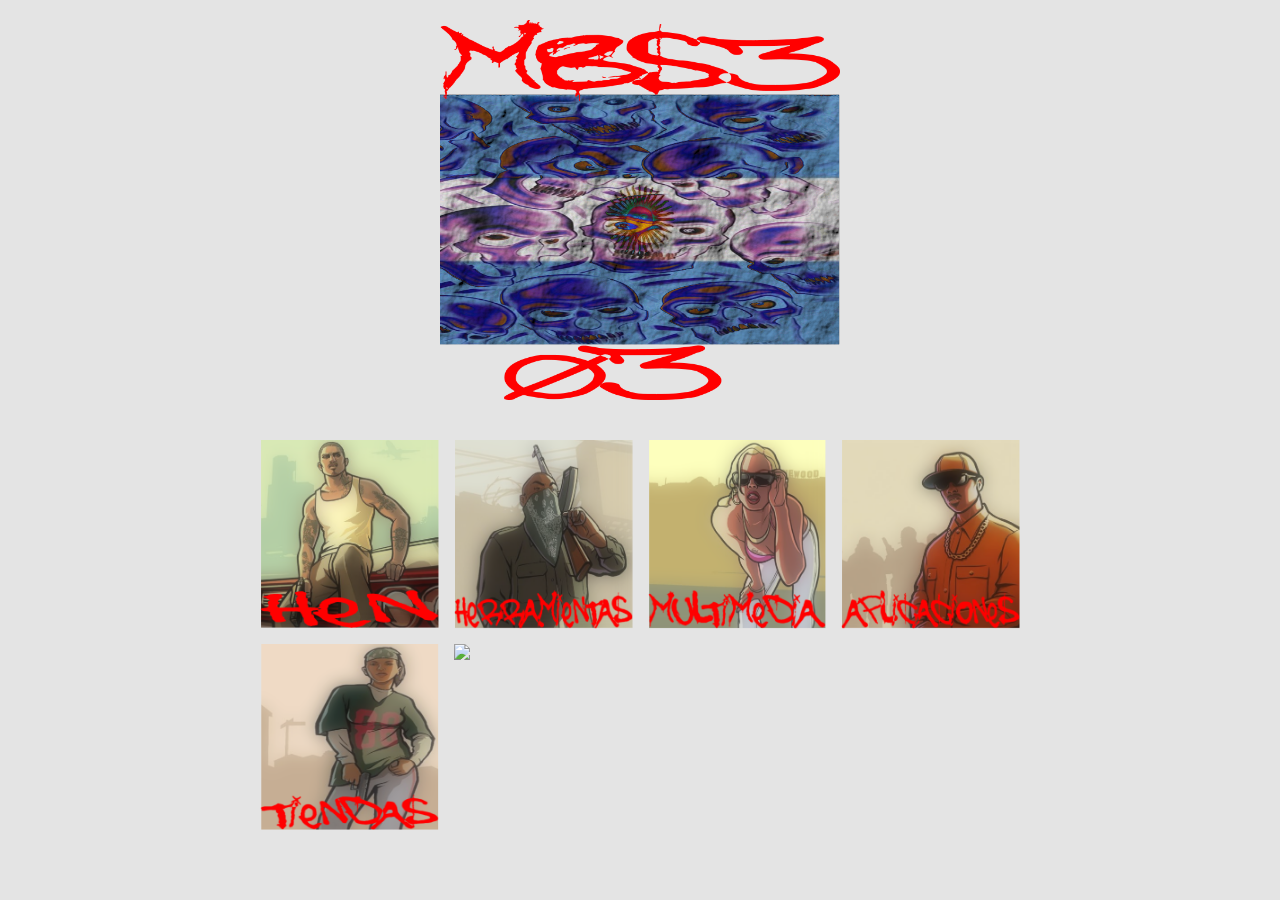
==== index.html @ 14c273bd "Initial commit" ====
<!DOCTYPE html>
<html lang="es">
<head>
    <meta charset="UTF-8">
    <title>MBG PS3 STORE</title>
    <link rel="stylesheet" href="style.css">
</head>
<body>

    <header class="banner-container">
        <img src="assets/banner.png" alt="MBG Banner" class="banner-img">
    </header>

    <main class="store-container">
        <div class="repo-grid">
    <a href="hen.html" class="box-item"><img src="assets/hen.png" class="box-img"></a>
    <a href="herramientas.html" class="box-item"><img src="assets/herramientas.png" class="box-img"></a>
    <a href="multimedia.html" class="box-item"><img src="assets/multimedia.png" class="box-img"></a>
    <a href="aplicaciones.html" class="box-item"><img src="assets/aplicaciones.png" class="box-img"></a>
    <a href="tiendas.html" class="box-item"><img src="assets/tiendas.png" class="box-img"></a>
    <a href="modificaciones.html" class="box-item"><img src="assets/modificaciones.png" class="box-img"></a>

</div>
    </main>

</body>
</html>
---- style.css ----
* { margin: 0; padding: 0; box-sizing: border-box; }
body { 
    background-color: #e4e4e4; 
    font-family: sans-serif; 
    display: flex; 
    flex-direction: column; 
    align-items: center; 
    min-height: 100vh; 
}

/* Banner: ajusta width al tamaño exacto que quieras */
.banner-container { 
    width: 100%; 
    max-width: 400px; /* <--- Esto controla que no sea gigante */
    margin: 20px auto; 
    display: flex;
    justify-content: center;
}

.banner-img { 
    width: 100%; 
    height: auto; 
    display: block;
}

/* Grid de botones */
.store-container { 
    max-width: 800px; 
    width: 100%; 
    padding: 20px; 
}

.repo-grid { 
    display: grid; 
    grid-template-columns: repeat(auto-fit, minmax(150px, 1fr)); 
    gap: 15px; 
}

.box-item { 
    display: block; 
    transition: 0.2s; 
}

.box-item:hover { transform: scale(1.05); }
.box-img { width: 100%; height: auto; display: block; }
/* Estilos específicos para las páginas de contenido (como HEN) */
.section-title { 
    margin-top: 50px; /* Esto da espacio arriba si no hay banner */
}

.downloads-list { 
    display: flex; 
    flex-direction: column; 
    gap: 15px; 
    max-width: 700px; 
    margin: 0 auto; 
    padding: 0 20px;
}

.download-item { 
    display: flex; 
    justify-content: space-between; 
    align-items: center;
    background: #252525; 
    padding: 20px; 
    border-radius: 8px;
    color: #fff; 
    text-decoration: none; 
    border: 2px solid #333;
    font-weight: bold;
    transition: 0.3s;
}

.download-item:hover { 
    border-color: #ff0000; 
    background: #303030;
}

.btn-dl { 
    background: #ff0000; 
    padding: 10px 20px; 
    border-radius: 4px; 
    color: white; 
    font-size: 0.9rem;
}

.back-btn { 
    display: block; 
    width: 200px; 
    margin: 50px auto; 
    text-align: center;
    padding: 15px; 
    background: #333; 
    color: white; 
    text-decoration: none; 
    border-radius: 8px;
    font-weight: bold;
}

.back-btn:hover { background: #444; }
.hen-icon { 
    width: 40px; 
    height: 40px; 
    margin-right: 15px; 
    border-radius: 5px; 
}

.download-item { 
    display: flex; 
    align-items: center; /* Alinea icono, texto y botón */
    justify-content: space-between;
    background: #252525; 
    padding: 15px 20px; 
    border-radius: 8px;
    color: #fff; 
    text-decoration: none; 
    border: 2px solid #333;
    font-weight: bold;
    transition: 0.3s;
}
.version-group {
    background: #1e1e1e;
    padding: 10px;
    border-radius: 10px;
    margin-bottom: 20px;
    border: 1px solid #444;
}

.fix-item {
    margin-top: 5px;
    background: #333 !important;
    border-color: #e67e22 !important;
}

.fix-item:hover {
    border-color: #ff9f43 !important;
}
/* Estilos específicos para las páginas de contenido (herramientas) */
.tool-icon { 
    width: 45px; 
    height: 45px; 
    margin-right: 20px; 
    border-radius: 6px;
    object-fit: contain; /* Esto asegura que el logo no se deforme */
}
.warning-text {
    color: #ff0000;      /* Rojo */
    font-weight: bold;   /* En negrita para que destaque más */
    margin-right: 5px;
}
/* Estilos específicos para las páginas de contenido (tiendas) */
.store-info { 
    color: #cccccc; 
    text-align: center; 
    margin-bottom: 20px; 
    font-size: 1rem; 
}
/* Estilo especial para el pack de 15 tiendas */
.all-in-one-item {
    border: 2px solid #e67e22 !important; /* Borde naranja/dorado */
    background: #33261a !important;       /* Fondo un poco más claro */
}
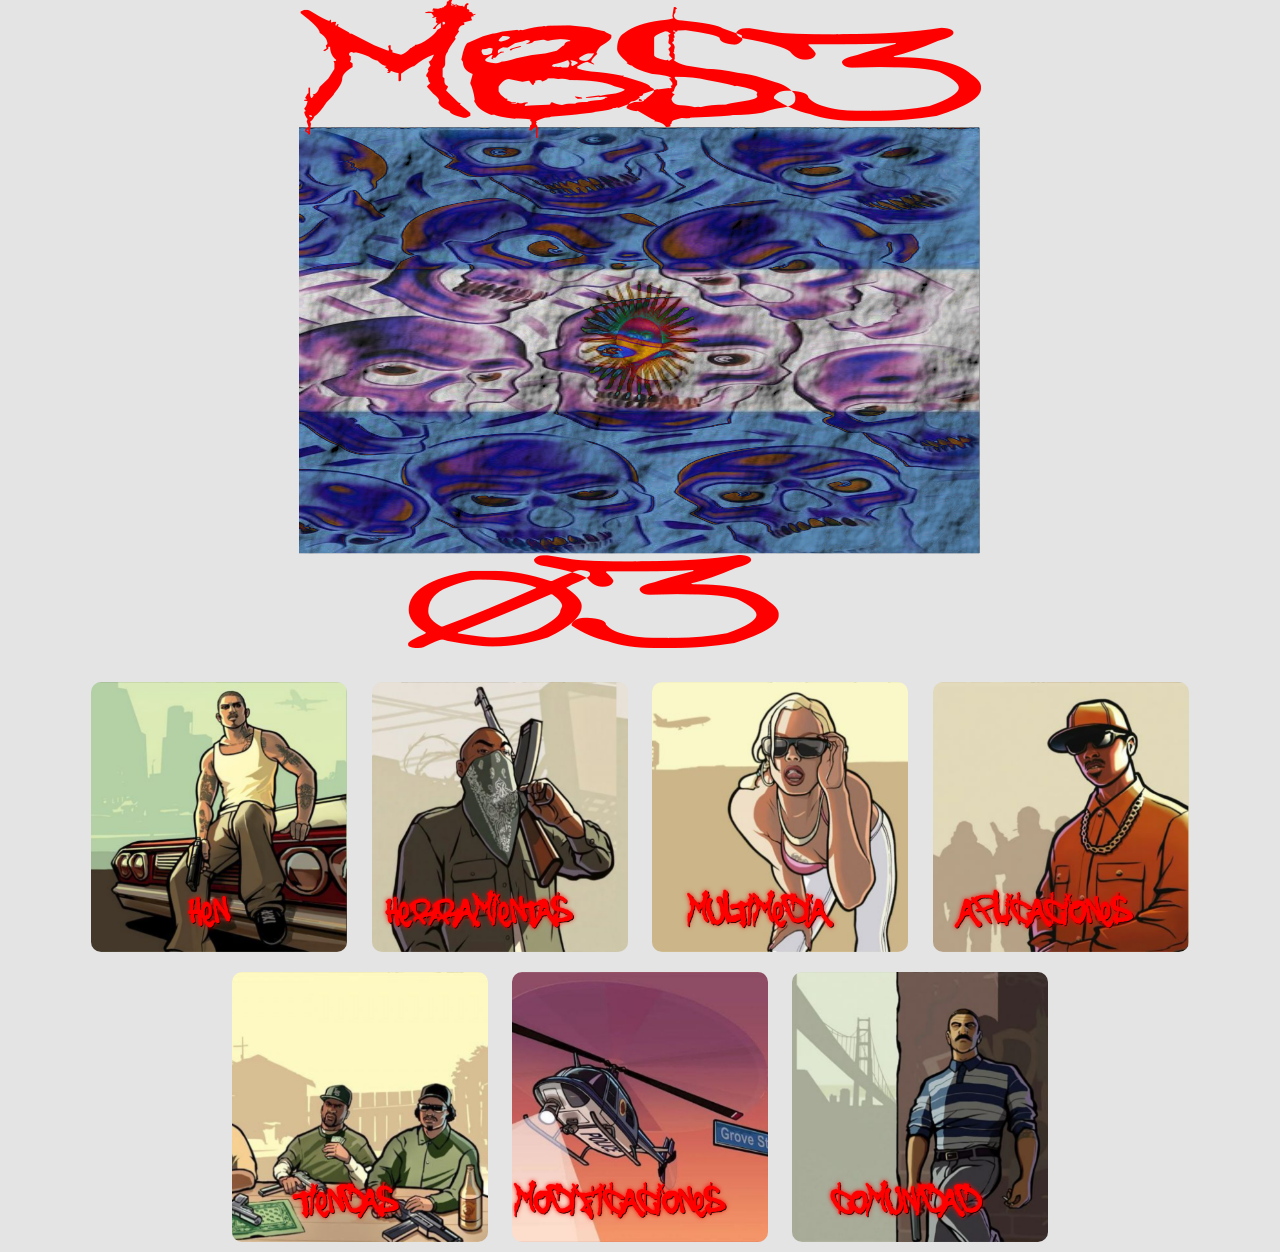
==== commit 0189cfa6: "fuap" ====
--- a/index.html
+++ b/index.html
@@ -19,6 +19,7 @@
     <a href="aplicaciones.html" class="box-item"><img src="assets/aplicaciones.png" class="box-img"></a>
     <a href="tiendas.html" class="box-item"><img src="assets/tiendas.png" class="box-img"></a>
     <a href="modificaciones.html" class="box-item"><img src="assets/modificaciones.png" class="box-img"></a>
+    <a href="comunidad.html" class="box-item"><img src="assets/comunidad.png" class="box-img"></a>
 
 </div>
     </main>
--- a/style.css
+++ b/style.css
@@ -1,162 +1,97 @@
+/* --- RESET Y BASE --- */
 * { margin: 0; padding: 0; box-sizing: border-box; }
-body { 
-    background-color: #e4e4e4; 
-    font-family: sans-serif; 
-    display: flex; 
-    flex-direction: column; 
-    align-items: center; 
-    min-height: 100vh; 
+body { background-color: #e4e4e4; font-family: sans-serif; text-align: center; }
+
+/* --- ÍNDICE (LOS 4 ICONOS EN FILA) --- */
+.repo-grid { display: block; text-align: center; margin-top: 20px; }
+
+.box-item { 
+    display: inline-block; 
+    width: 20%; 
+    margin: 10px; 
+    vertical-align: top;
+    text-decoration: none; 
 }
 
-/* Banner: ajusta width al tamaño exacto que quieras */
-.banner-container { 
-    width: 100%; 
-    max-width: 400px; /* <--- Esto controla que no sea gigante */
-    margin: 20px auto; 
-    display: flex;
-    justify-content: center;
+.box-img { width: 100%; height: auto; display: block; border-radius: 10px; }
+
+/* --- PÁGINAS DE CONTENIDO (LISTAS) --- */
+.downloads-list { width: 90%; max-width: 600px; margin: 0 auto; text-align: left; }
+
+.download-item { 
+    display: flex; /* Usamos flex solo aquí porque es más fácil para alinear icono + texto */
+    align-items: center;
+    background: #252525; 
+    padding: 12px; 
+    margin-bottom: 10px; 
+    color: #fff; 
+    text-decoration: none; 
+    border: 2px solid #333; 
+    border-radius: 6px;
 }
 
-.banner-img { 
-    width: 100%; 
-    height: auto; 
-    display: block;
+/* Tamaño fijo para los iconos pequeños dentro de las listas */
+.hen-icon, .tool-icon { 
+    width: 40px; 
+    height: 40px; 
+    margin-right: 15px; 
+    object-fit: contain; 
 }
 
-/* Grid de botones */
-.store-container { 
-    max-width: 800px; 
-    width: 100%; 
-    padding: 20px; 
+/* Botón de descarga en la lista */
+.btn-dl { 
+    margin-left: auto; /* Empuja el botón a la derecha */
+    background: #ff0000; 
+    padding: 8px 12px; 
+    color: white; 
+    text-decoration: none; 
+    font-size: 0.8rem; 
+    border-radius: 4px; 
+    font-weight: bold;
 }
 
-.repo-grid { 
-    display: grid; 
-    grid-template-columns: repeat(auto-fit, minmax(150px, 1fr)); 
-    gap: 15px; 
-}
-
-.box-item { 
-    display: block; 
-    transition: 0.2s; 
-}
-
-.box-item:hover { transform: scale(1.05); }
-.box-img { width: 100%; height: auto; display: block; }
-/* Estilos específicos para las páginas de contenido (como HEN) */
-.section-title { 
-    margin-top: 50px; /* Esto da espacio arriba si no hay banner */
-}
-
-.downloads-list { 
-    display: flex; 
-    flex-direction: column; 
-    gap: 15px; 
-    max-width: 700px; 
-    margin: 0 auto; 
-    padding: 0 20px;
-}
-
-.download-item { 
-    display: flex; 
-    justify-content: space-between; 
-    align-items: center;
-    background: #252525; 
-    padding: 20px; 
-    border-radius: 8px;
-    color: #fff; 
-    text-decoration: none; 
-    border: 2px solid #333;
-    font-weight: bold;
-    transition: 0.3s;
-}
-
-.download-item:hover { 
-    border-color: #ff0000; 
-    background: #303030;
-}
-
-.btn-dl { 
-    background: #ff0000; 
-    padding: 10px 20px; 
-    border-radius: 4px; 
-    color: white; 
-    font-size: 0.9rem;
-}
-
+/* --- BOTÓN VOLVER --- */
 .back-btn { 
     display: block; 
-    width: 200px; 
-    margin: 50px auto; 
-    text-align: center;
-    padding: 15px; 
+    width: 150px; 
+    margin: 30px auto; 
+    padding: 12px; 
     background: #333; 
     color: white; 
     text-decoration: none; 
-    border-radius: 8px;
+    border-radius: 6px; 
     font-weight: bold;
 }
-
-.back-btn:hover { background: #444; }
-.hen-icon { 
-    width: 40px; 
-    height: 40px; 
-    margin-right: 15px; 
-    border-radius: 5px; 
+/* Texto de instrucciones (sección informativa) */
+.instruction-text {
+    color: #444;           /* Un gris oscuro elegante */
+    font-size: 0.95rem;    /* Un poco más pequeño que el cuerpo normal */
+    margin: 10px 0;
+    line-height: 1.4;
+    text-align: center;
 }
 
-.download-item { 
-    display: flex; 
-    align-items: center; /* Alinea icono, texto y botón */
-    justify-content: space-between;
-    background: #252525; 
-    padding: 15px 20px; 
-    border-radius: 8px;
-    color: #fff; 
-    text-decoration: none; 
-    border: 2px solid #333;
+/* Texto de advertencia (para cosas peligrosas) */
+.warning-text {
+    color: #ff0000;        /* Rojo vibrante */
+    font-weight: bold;     /* Negrita para que salte a la vista */
+    font-size: 0.9rem;
+    margin: 5px 0;
+    text-align: center;
+    border: 1px solid #ff0000;
+    padding: 5px;
+    border-radius: 4px;
+}
+.category-title {
+    display: block;
+    width: 100%;
+    max-width: 600px; /* Igual al ancho de tus botones */
+    margin: 25px auto 15px auto; /* Espacio arriba y abajo */
+    padding: 10px;
+    color: #ff0000; /* Rojo para que combine con tus botones */
+    font-size: 1.2rem;
     font-weight: bold;
-    transition: 0.3s;
-}
-.version-group {
-    background: #1e1e1e;
-    padding: 10px;
-    border-radius: 10px;
-    margin-bottom: 20px;
-    border: 1px solid #444;
-}
-
-.fix-item {
-    margin-top: 5px;
-    background: #333 !important;
-    border-color: #e67e22 !important;
-}
-
-.fix-item:hover {
-    border-color: #ff9f43 !important;
-}
-/* Estilos específicos para las páginas de contenido (herramientas) */
-.tool-icon { 
-    width: 45px; 
-    height: 45px; 
-    margin-right: 20px; 
-    border-radius: 6px;
-    object-fit: contain; /* Esto asegura que el logo no se deforme */
-}
-.warning-text {
-    color: #ff0000;      /* Rojo */
-    font-weight: bold;   /* En negrita para que destaque más */
-    margin-right: 5px;
-}
-/* Estilos específicos para las páginas de contenido (tiendas) */
-.store-info { 
-    color: #cccccc; 
-    text-align: center; 
-    margin-bottom: 20px; 
-    font-size: 1rem; 
-}
-/* Estilo especial para el pack de 15 tiendas */
-.all-in-one-item {
-    border: 2px solid #e67e22 !important; /* Borde naranja/dorado */
-    background: #33261a !important;       /* Fondo un poco más claro */
-}
+    text-align: center;
+    border-bottom: 2px solid #ff0000; /* Una línea divisoria roja abajo */
+    letter-spacing: 2px; /* Un toque más moderno */
+}
